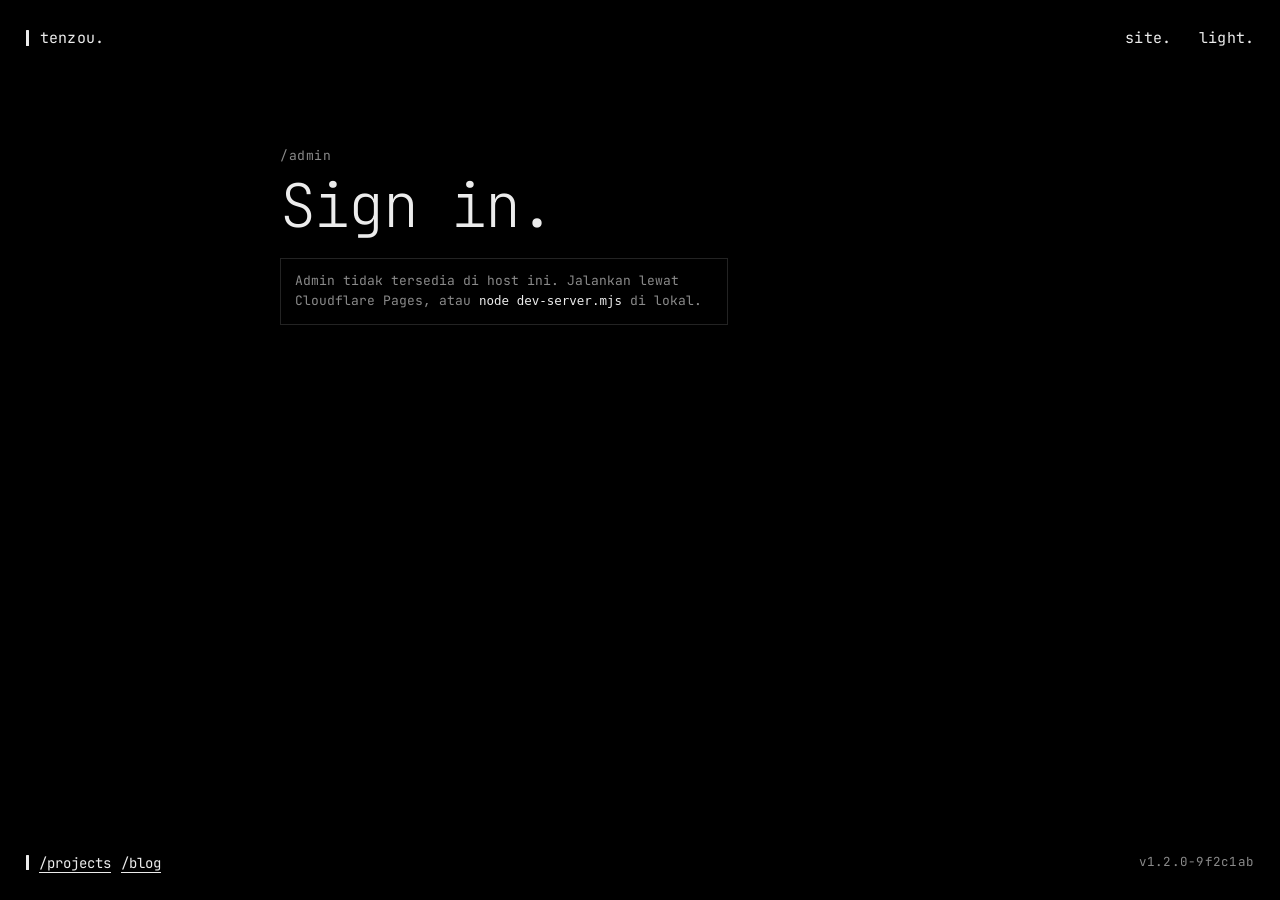
==== admin.html @ 82ef8ec5 "Move repo badges below titles and auto-save font choice" ====
<!DOCTYPE html>
<html lang="id" data-theme="dark">
<head>
  <meta charset="UTF-8">
  <meta name="viewport" content="width=device-width, initial-scale=1.0">
  <title>admin — tenzou.dev</title>
  <meta name="robots" content="noindex, nofollow">
  <meta name="theme-color" content="#000000">
  <link rel="icon" href="data:image/svg+xml,%3Csvg xmlns='http://www.w3.org/2000/svg' viewBox='0 0 32 32'%3E%3Crect width='32' height='32' fill='%23000'/%3E%3Crect x='13.5' y='7' width='4' height='18' fill='%23fff'/%3E%3C/svg%3E">
  <link rel="preconnect" href="https://fonts.googleapis.com">
  <link rel="preconnect" href="https://fonts.gstatic.com" crossorigin>
  <link href="https://fonts.googleapis.com/css2?family=Fira+Code:wght@300;400;600&family=IBM+Plex+Mono:wght@300;400;600&family=JetBrains+Mono:wght@200;300;400;600&family=Space+Mono:wght@400;700&display=swap" rel="stylesheet">
  <link rel="stylesheet" href="assets/style.css">
  <script>
    try {
      var saved = localStorage.getItem("tenzou-theme");
      if (saved === "light" || saved === "dark") document.documentElement.dataset.theme = saved;
      var font = localStorage.getItem("tenzou-font");
      if (font) document.documentElement.dataset.font = font;
    } catch (e) {}
  </script>
</head>
<body data-page="admin">
  <div class="shell">
    <header class="top">
      <a class="brand" href="index.html" aria-label="tenzou.dev — home">
        <span class="mark" aria-hidden="true"></span>
        <span data-brand>tenzou.</span>
      </a>
      <nav class="top-links" aria-label="Navigasi">
        <a href="index.html">site.</a>
        <button class="theme" type="button" data-theme-toggle aria-label="Switch to light theme" aria-pressed="false">light.</button>
      </nav>
    </header>

    <main class="page admin">
      <p class="kicker">/admin</p>
      <div class="signin-head">
        <h1 class="page-title page-title--xl" data-admin-title>Sign in.</h1>
        <a class="github-login" href="/api/auth/github" data-github-login hidden aria-label="Sign in with GitHub" title="Sign in with GitHub">
          <span class="signin-bar" aria-hidden="true">|</span>
          <svg viewBox="0 0 24 24" fill="currentColor" aria-hidden="true"><path d="M12 .3a12 12 0 0 0-3.8 23.4c.6.1.8-.3.8-.6v-2c-3.3.7-4-1.6-4-1.6-.6-1.4-1.4-1.8-1.4-1.8-1.1-.7.1-.7.1-.7 1.2.1 1.8 1.2 1.8 1.2 1.1 1.8 2.8 1.3 3.5 1 .1-.8.4-1.3.8-1.6-2.7-.3-5.5-1.3-5.5-5.9 0-1.3.5-2.4 1.2-3.2-.1-.3-.5-1.5.1-3.2 0 0 1-.3 3.3 1.2a11.5 11.5 0 0 1 6 0C17.3 4.7 18.3 5 18.3 5c.6 1.7.2 2.9.1 3.2.8.8 1.2 1.9 1.2 3.2 0 4.6-2.8 5.6-5.5 5.9.4.4.8 1.1.8 2.2v3.3c0 .3.2.7.8.6A12 12 0 0 0 12 .3Z"></path></svg>
        </a>
      </div>

      <p class="offline-note" data-offline hidden>
        Admin tidak tersedia di host ini. Jalankan lewat Cloudflare Pages, atau
        <code>node dev-server.mjs</code> di lokal.
      </p>

      <div class="login" data-login hidden>
        <form class="password-form" data-password-login hidden>
          <label class="field">
            <span class="field-label" for="admin-password">password</span>
            <input class="input" id="admin-password" type="password" autocomplete="current-password" data-password required>
          </label>
          <div>
            <button class="btn" type="submit">masuk</button>
          </div>
        </form>
        <button class="text-link" type="button" data-use-password hidden>use password</button>
        <p class="status" data-login-status role="status"></p>
      </div>

      <form class="editor" data-editor hidden novalidate>
        <nav class="admin-tabs" role="tablist" aria-label="Bagian admin">
          <button class="admin-tab is-active" type="button" role="tab" aria-selected="true" data-admin-tab="profile">profil</button>
          <button class="admin-tab" type="button" role="tab" aria-selected="false" data-admin-tab="projects">project</button>
          <button class="admin-tab" type="button" role="tab" aria-selected="false" data-admin-tab="posts">tulisan</button>
          <button class="admin-tab" type="button" role="tab" aria-selected="false" data-admin-tab="socials">sosial</button>
        </nav>

        <section class="panel" role="tabpanel" data-tab-panel="profile">
          <h2 class="panel-title">profil</h2>
          <p class="hint">Versi di footer otomatis mengikuti commit terbaru.</p>
          <label class="field">
            <span class="field-label">nama (maks 12, tampil vertikal)</span>
            <input class="input" data-field="name" maxlength="12" required>
          </label>
          <input type="hidden" data-field="version">
          <label class="field">
            <span class="field-label">intro</span>
            <textarea class="input textarea" rows="7" maxlength="700" data-field="intro"></textarea>
          </label>
          <label class="field">
            <span class="field-label">font tampilan — langsung tersimpan saat dipilih</span>
            <select class="input select" data-field="font">
              <option value="jetbrains">JetBrains Mono (default)</option>
              <option value="ibm">IBM Plex Mono</option>
              <option value="space">Space Mono</option>
              <option value="fira">Fira Code</option>
              <option value="system">System monospace</option>
            </select>
          </label>
          <label class="field">
            <span class="field-label">username github (untuk repo publik)</span>
            <input class="input" data-field="github" maxlength="39" placeholder="username">
          </label>
        </section>

        <section class="panel" role="tabpanel" data-tab-panel="projects" hidden>
          <div class="panel-head">
            <h2 class="panel-title">project manual</h2>
            <button class="btn btn--ghost btn--sm" type="button" data-add-project>+ tambah</button>
          </div>
          <p class="hint">Tampil di /projects bersama repo publik GitHub. Bahasa/stack dideteksi otomatis dari link.</p>
          <div class="editor-list" data-projects-editor></div>
        </section>

        <section class="panel" role="tabpanel" data-tab-panel="socials" hidden>
          <div class="panel-head">
            <h2 class="panel-title">sosial</h2>
            <button class="btn btn--ghost btn--sm" type="button" data-add-social>+ tambah</button>
          </div>
          <div class="editor-list" data-socials-editor></div>
        </section>

        <section class="panel" role="tabpanel" data-tab-panel="posts" hidden>
          <div class="panel-head">
            <h2 class="panel-title">tulisan</h2>
            <button class="btn btn--ghost btn--sm" type="button" data-add-post>+ tambah</button>
          </div>
          <p class="hint">Klik judul untuk membuka editor. Tag dipisah koma. Isi artikel mendukung markdown sederhana (## judul, - list, **bold**, `code`).</p>
          <div class="editor-list" data-posts-editor></div>
        </section>

        <div class="editor-actions">
          <button class="btn" type="submit">simpan</button>
          <button class="btn btn--ghost" type="button" data-reload>muat ulang</button>
          <button class="btn btn--ghost" type="button" data-logout>keluar</button>
          <span class="signed-as" data-signed-as></span>
          <span class="status" data-status role="status"></span>
        </div>
      </form>
    </main>

    <footer class="foot">
      <div class="foot-links">
        <span class="mark" aria-hidden="true"></span>
        <a href="projects.html">/projects</a>
        <a href="blog.html">/blog</a>
      </div>
      <span class="version" data-version>v1.2.0-9f2c1ab</span>
    </footer>
  </div>

  <div class="toast" role="status" aria-live="polite"></div>
  <script src="assets/theme.js"></script>
  <script src="assets/site.js"></script>
  <script src="assets/admin.js"></script>
</body>
</html>
---- assets/style.css ----
/* ============================================================
   tenzou.dev
   Minimal monospace personal site.
   ============================================================ */

*,
*::before,
*::after {
  box-sizing: border-box;
}

[hidden] {
  display: none !important;
}

:root {
  --bg: #000000;
  --fg: #ececec;
  --dim: #8a8a8a;
  --hair: #232323;
  --toast-bg: #ececec;
  --toast-fg: #000000;
  --ok: #6ee7a8;
  --err: #ff8080;
  --mono: "JetBrains Mono", ui-monospace, SFMono-Regular, Menlo, Consolas, monospace;
  --pad-x: clamp(36px, 10vw, 56px);
  --edge-x: clamp(18px, 2.4vw, 26px);
  --pad-y: clamp(18px, 3.5vh, 30px);
  color-scheme: dark;
}

html[data-font="ibm"] {
  --mono: "IBM Plex Mono", ui-monospace, SFMono-Regular, Menlo, Consolas, monospace;
}

html[data-font="space"] {
  --mono: "Space Mono", ui-monospace, SFMono-Regular, Menlo, Consolas, monospace;
}

html[data-font="fira"] {
  --mono: "Fira Code", ui-monospace, SFMono-Regular, Menlo, Consolas, monospace;
}

html[data-font="system"] {
  --mono: ui-monospace, SFMono-Regular, Menlo, Consolas, monospace;
}

html[data-theme="light"] {
  --bg: #f3f1ec;
  --fg: #14140f;
  --dim: #77726a;
  --hair: #dcd7ce;
  --toast-bg: #14140f;
  --toast-fg: #f3f1ec;
  --ok: #167a45;
  --err: #b42323;
  color-scheme: light;
}

html,
body {
  margin: 0;
  padding: 0;
}

html {
  background: var(--bg);
  -webkit-text-size-adjust: 100%;
}

body {
  background: var(--bg);
  color: var(--fg);
  font-family: var(--mono);
  font-size: 16px;
  font-weight: 400;
  line-height: 1.5;
  min-height: 100vh;
  min-height: 100dvh;
  -webkit-font-smoothing: antialiased;
  -moz-osx-font-smoothing: grayscale;
  text-rendering: optimizeLegibility;
  transition: background-color 0.25s ease, color 0.25s ease;
}

::selection {
  background: var(--fg);
  color: var(--bg);
}

:focus-visible {
  outline: 1px solid var(--fg);
  outline-offset: 3px;
  border-radius: 1px;
}

a {
  color: inherit;
  text-decoration: none;
}

/* ---------- shell ---------- */

.shell {
  width: 100%;
  margin: 0 auto;
  padding: var(--pad-y) 0;
  min-height: 100vh;
  min-height: 100dvh;
  display: flex;
  flex-direction: column;
  gap: clamp(20px, 5vh, 44px);
}

/* ---------- top bar ---------- */

.top {
  position: sticky;
  top: 0;
  z-index: 30;
  display: flex;
  align-items: center;
  justify-content: space-between;
  gap: 16px;
  padding-inline: var(--edge-x);
  padding-block: 10px;
  margin-block: -10px;
  background: var(--bg);
  box-shadow: 0 0 0 12px var(--bg);
  font-size: 15px;
  line-height: 1;
  letter-spacing: 0.01em;
  transition: background-color 0.25s ease;
}

.top a {
  transition: color 0.2s ease;
}

.top a:hover {
  color: var(--dim);
}

.brand {
  display: inline-flex;
  align-items: center;
  gap: 11px;
}

.mark {
  display: block;
  flex: none;
  width: 3px;
  height: 16px;
  background: currentColor;
  border-radius: 0.5px;
  animation: breathe 3.6s ease-in-out infinite;
}

.top-links {
  display: flex;
  align-items: center;
  gap: clamp(16px, 4vw, 28px);
}

.theme {
  appearance: none;
  background: none;
  border: 0;
  padding: 0;
  margin: 0;
  font: inherit;
  color: inherit;
  line-height: 1;
  letter-spacing: inherit;
  cursor: pointer;
  transition: color 0.2s ease;
}

.theme:hover {
  color: var(--dim);
}

/* ---------- hero ---------- */

.main {
  flex: 1 1 auto;
  display: flex;
  align-items: center;
  justify-content: center;
  padding-inline: var(--pad-x);
}

.hero {
  display: flex;
  align-items: center;
  gap: var(--pad-x);
  width: 100%;
  max-width: 660px;
  opacity: 0;
  transition: opacity 0.4s ease;
}

body.content-ready .hero {
  opacity: 1;
}

.name {
  flex: none;
  margin: 0;
  display: flex;
  flex-direction: column;
  align-items: center;
  font-size: clamp(30px, 8.8vw, 50px);
  font-weight: 200;
  line-height: 1.22;
  letter-spacing: 0.01em;
  user-select: none;
  -webkit-user-select: none;
}

.name span {
  display: block;
  animation: rise 0.55s cubic-bezier(0.22, 0.7, 0.25, 1) both;
  animation-delay: calc(var(--i, 0) * 55ms + 80ms);
}

.intro {
  min-width: 0;
  max-width: 36ch;
}

.intro p {
  margin: 0;
  font-size: clamp(13.5px, 3.6vw, 15.5px);
  line-height: 1.55;
  color: var(--fg);
  text-wrap: pretty;
}

.intro .coords {
  margin-top: clamp(14px, 2.8vh, 22px);
  color: var(--dim);
  font-size: clamp(13.5px, 3.6vw, 15px);
  letter-spacing: 0.04em;
}

.uptime {
  margin: 5px 0 0;
  color: var(--dim);
  font-size: clamp(12px, 3.2vw, 13px);
  line-height: 1.4;
  letter-spacing: 0.04em;
  font-variant-numeric: tabular-nums;
}

.socials {
  display: flex;
  align-items: center;
  gap: 15px;
  margin-top: 12px;
}

.socials a {
  display: inline-flex;
  padding: 2px;
  color: var(--fg);
  opacity: 0.92;
  transition: opacity 0.2s ease, transform 0.2s ease;
}

.socials a:hover {
  opacity: 1;
  transform: translateY(-2px);
}

.socials svg {
  display: block;
  width: 21px;
  height: 21px;
}

/* ---------- footer ---------- */

.foot {
  position: sticky;
  bottom: 0;
  z-index: 30;
  display: flex;
  align-items: center;
  justify-content: space-between;
  gap: 16px;
  padding-inline: var(--edge-x);
  padding-block: 10px;
  margin-block: -10px;
  background: var(--bg);
  box-shadow: 0 0 0 12px var(--bg);
  font-size: 14px;
  line-height: 1;
  transition: background-color 0.25s ease;
}

.foot-links {
  display: inline-flex;
  align-items: center;
  gap: 10px;
}

.foot-links .mark {
  width: 3px;
  height: 15px;
  animation: none;
}

.foot-links a {
  color: var(--fg);
  text-decoration: underline;
  text-decoration-thickness: 1px;
  text-underline-offset: 3.5px;
  text-decoration-color: currentColor;
  transition: color 0.2s ease, text-underline-offset 0.2s ease;
}

.foot-links a:hover {
  color: var(--dim);
  text-underline-offset: 5px;
}

.version {
  color: var(--dim);
  font-size: 12.5px;
  letter-spacing: 0.02em;
}

/* ---------- inner pages ---------- */

.page {
  flex: 1 1 auto;
  width: 100%;
  max-width: calc(660px + var(--pad-x) * 2);
  margin: 0 auto;
  padding: clamp(16px, 7vh, 56px) var(--pad-x) clamp(24px, 6vh, 40px);
}

.kicker {
  margin: 0 0 10px;
  color: var(--dim);
  font-size: 13px;
  letter-spacing: 0.04em;
}

.page-title {
  margin: 0 0 12px;
  font-size: clamp(24px, 5vw, 30px);
  font-weight: 300;
  line-height: 1.2;
}

.page-sub {
  max-width: 48ch;
  margin: 0 0 clamp(26px, 5vh, 38px);
  color: var(--dim);
  font-size: clamp(13.5px, 3.6vw, 14.5px);
  line-height: 1.55;
}

.list {
  margin: 0;
  padding: 0;
  list-style: none;
  border-top: 1px solid var(--hair);
}

.list li {
  border-bottom: 1px solid var(--hair);
}

.row {
  display: flex;
  flex-wrap: wrap;
  align-items: baseline;
  gap: 8px 12px;
  padding: 16px 2px 6px;
  color: var(--fg);
}

.row-title {
  font-size: clamp(14.5px, 3.9vw, 15.5px);
}

body[data-page="projects"] .row-title {
  font-weight: 600;
}

.row:hover .row-title {
  text-decoration: underline;
  text-underline-offset: 4px;
}

.row-meta {
  margin-left: auto;
  color: var(--dim);
  font-size: 12.5px;
  white-space: nowrap;
}

.row-side {
  display: inline-flex;
  flex-wrap: wrap;
  align-items: center;
  justify-content: flex-end;
  gap: 9px;
  margin-left: auto;
  flex: none;
}

.row-side .row-meta {
  margin-left: 0;
}

.badge {
  display: inline-block;
  padding: 1px 6px;
  border: 1px solid var(--hair);
  border-radius: 3px;
  color: var(--dim);
  font-size: 10.5px;
  line-height: 1.65;
  letter-spacing: 0.03em;
  white-space: nowrap;
}

.row-badges {
  display: flex;
  flex: 1 1 100%;
  flex-wrap: wrap;
  gap: 6px;
  margin-top: -2px;
}

.row-arrow {
  color: var(--dim);
  font-size: 13px;
  transition: transform 0.2s ease, color 0.2s ease;
}

.row:hover .row-arrow {
  color: var(--fg);
  transform: translate(2px, -2px);
}

.row-desc {
  max-width: 62ch;
  margin: 0 0 16px;
  color: var(--dim);
  font-size: 13.5px;
  line-height: 1.5;
  text-wrap: pretty;
}

.list-note {
  margin: 0;
  padding: 16px 2px;
  color: var(--dim);
  font-size: 13.5px;
  line-height: 1.5;
}

.inline-link {
  color: var(--fg);
  text-decoration: underline;
  text-decoration-thickness: 1px;
  text-underline-offset: 3px;
}

.inline-link:hover {
  color: var(--dim);
}

.back {
  display: inline-block;
  margin-top: clamp(28px, 5vh, 40px);
  color: var(--dim);
  font-size: 13.5px;
  transition: color 0.2s ease;
}

.back:hover {
  color: var(--fg);
}

/* ---------- blog list + article ---------- */

body[data-page="blog"] .row-title {
  font-weight: 600;
}

.tags {
  display: flex;
  flex-wrap: wrap;
  gap: 6px;
}

.list .tags {
  margin-top: -6px;
  padding: 0 2px 16px;
}

.post-page .tags {
  padding: 0 0 22px;
}

.tag {
  display: inline-block;
  padding: 1px 6px;
  border: 1px solid var(--hair);
  border-radius: 3px;
  color: var(--dim);
  font-size: 10.5px;
  line-height: 1.65;
  letter-spacing: 0.03em;
  white-space: nowrap;
}

.post-title {
  margin-bottom: 10px;
  font-size: clamp(28px, 6vw, 40px);
  font-weight: 300;
  line-height: 1.15;
  letter-spacing: -0.01em;
}

.post-meta {
  margin: 0 0 10px;
  color: var(--dim);
  font-size: 12.5px;
  letter-spacing: 0.03em;
}

.post-lead {
  margin: 20px 0 0;
  color: var(--dim);
  font-size: clamp(15px, 3.8vw, 17px);
  line-height: 1.6;
  text-wrap: pretty;
}

.post-body {
  margin-top: clamp(24px, 5vh, 36px);
  font-size: clamp(14.5px, 3.8vw, 16px);
  line-height: 1.75;
  overflow-wrap: anywhere;
}

.post-body p {
  margin: 0 0 1.25em;
}

.post-body h2,
.post-body h3 {
  margin: 1.9em 0 0.7em;
  font-weight: 600;
  line-height: 1.3;
}

.post-body h2 {
  font-size: 1.15em;
}

.post-body h3 {
  font-size: 1.02em;
}

.post-body ul,
.post-body ol {
  margin: 0 0 1.25em;
  padding-left: 1.4em;
}

.post-body li {
  margin: 0.35em 0;
}

.post-body a {
  text-decoration: underline;
  text-underline-offset: 3px;
}

.post-body code {
  padding: 1px 5px;
  border: 1px solid var(--hair);
  border-radius: 3px;
  font-size: 0.9em;
}

.post-body pre {
  margin: 0 0 1.25em;
  padding: 14px 16px;
  border: 1px solid var(--hair);
  border-radius: 5px;
  overflow-x: auto;
}

.post-body pre code {
  padding: 0;
  border: 0;
  font-size: 12.5px;
  line-height: 1.6;
}

.post-body blockquote {
  margin: 0 0 1.25em;
  padding-left: 14px;
  border-left: 2px solid var(--hair);
  color: var(--dim);
}

.post-actions {
  display: flex;
  align-items: center;
  gap: 12px;
  margin-top: clamp(30px, 6vh, 44px);
  padding-top: 20px;
  border-top: 1px solid var(--hair);
}

.like {
  display: inline-flex;
  align-items: center;
  gap: 7px;
  padding: 7px 12px;
  border: 1px solid var(--hair);
  border-radius: 999px;
  background: transparent;
  color: var(--dim);
  font: inherit;
  font-size: 13px;
  line-height: 1;
  cursor: pointer;
  transition: color 0.2s ease, border-color 0.2s ease;
}

.like:hover,
.like[aria-pressed="true"] {
  color: var(--fg);
  border-color: var(--fg);
}

.like:disabled {
  opacity: 0.6;
  cursor: wait;
}

.like-icon {
  font-size: 15px;
  line-height: 1;
}

.like-count {
  color: inherit;
  font-variant-numeric: tabular-nums;
}

.comments {
  margin-top: clamp(34px, 7vh, 52px);
}

.comments-title {
  margin: 0 0 18px;
  color: var(--dim);
  font-size: 12px;
  font-weight: 400;
  letter-spacing: 0.08em;
  text-transform: uppercase;
}

.comment-form {
  margin: 0 0 24px;
  padding: 16px;
  border: 1px solid var(--hair);
  border-radius: 6px;
}

.comment-form-foot {
  display: flex;
  align-items: center;
  gap: 12px;
}

.honeypot {
  position: absolute;
  left: -9999px;
  width: 1px;
  height: 1px;
  opacity: 0;
  pointer-events: none;
}

.comments-list {
  margin: 0;
  padding: 0;
  list-style: none;
  border-top: 1px solid var(--hair);
}

.comment {
  padding: 16px 2px;
  border-bottom: 1px solid var(--hair);
}

.comment-head {
  display: flex;
  align-items: baseline;
  justify-content: space-between;
  gap: 12px;
  margin-bottom: 6px;
}

.comment-name {
  font-size: 13px;
  font-weight: 600;
}

.comment-time {
  color: var(--dim);
  font-size: 11.5px;
  white-space: nowrap;
}

.comment-body {
  margin: 0;
  color: var(--fg);
  font-size: 13.5px;
  line-height: 1.6;
  white-space: pre-wrap;
  overflow-wrap: anywhere;
}

/* ---------- admin ---------- */

.admin {
  max-width: calc(720px + var(--pad-x) * 2);
}

.admin-tabs {
  display: grid;
  grid-template-columns: repeat(4, minmax(0, 1fr));
  gap: 6px;
  padding-top: 4px;
}

.admin-tab {
  appearance: none;
  min-width: 0;
  overflow: hidden;
  padding: 7px 4px;
  border: 1px solid transparent;
  border-radius: 999px;
  background: transparent;
  color: var(--dim);
  font: inherit;
  font-size: 12px;
  letter-spacing: 0.03em;
  text-align: center;
  text-overflow: ellipsis;
  white-space: nowrap;
  cursor: pointer;
  transition: color 0.2s ease, border-color 0.2s ease;
}

.admin-tab:hover {
  color: var(--fg);
}

.admin-tab.is-active {
  border-color: var(--hair);
  color: var(--fg);
}

.login {
  display: flex;
  flex-direction: column;
  gap: 12px;
  max-width: 320px;
  padding-top: 6px;
}

.password-form {
  display: flex;
  flex-direction: column;
  gap: 12px;
}

.text-link {
  appearance: none;
  align-self: flex-start;
  padding: 0;
  border: 0;
  background: transparent;
  color: var(--dim);
  font: inherit;
  font-size: 12.5px;
  text-decoration: underline;
  text-underline-offset: 3px;
  cursor: pointer;
}

.text-link:hover {
  color: var(--fg);
}

.offline-note {
  max-width: 56ch;
  margin: 0;
  padding: 12px 14px;
  border: 1px solid var(--hair);
  color: var(--dim);
  font-size: 13px;
  line-height: 1.6;
}

.offline-note code {
  color: var(--fg);
  font-size: 12.5px;
}

.panel {
  padding: 18px 0 22px;
  border-top: 1px solid var(--hair);
}

.panel:last-of-type {
  border-bottom: 1px solid var(--hair);
}

.panel-head {
  display: flex;
  align-items: center;
  justify-content: space-between;
  gap: 12px;
  margin-bottom: 14px;
}

.panel-title {
  margin: 0;
  color: var(--dim);
  font-size: 12px;
  font-weight: 400;
  letter-spacing: 0.08em;
  text-transform: uppercase;
}

.hint {
  margin: -4px 0 12px;
  color: var(--dim);
  font-size: 12.5px;
  line-height: 1.5;
}

.field {
  display: flex;
  flex-direction: column;
  gap: 6px;
  margin-bottom: 14px;
  min-width: 0;
}

.field-label,
.field > span {
  color: var(--dim);
  font-size: 12px;
  letter-spacing: 0.04em;
}

.input {
  width: 100%;
  margin: 0;
  padding: 10px 12px;
  border: 1px solid var(--hair);
  border-radius: 4px;
  background: transparent;
  color: var(--fg);
  font: inherit;
  font-size: 14px;
  line-height: 1.4;
  transition: border-color 0.2s ease;
}

.input::placeholder {
  color: var(--dim);
  opacity: 0.7;
}

.input:focus {
  outline: none;
  border-color: var(--fg);
}

.textarea {
  resize: vertical;
  min-height: 72px;
  line-height: 1.55;
}

.select {
  appearance: none;
  -webkit-appearance: none;
  padding-right: 26px;
  background-image: linear-gradient(45deg, transparent 50%, currentColor 50%),
    linear-gradient(135deg, currentColor 50%, transparent 50%);
  background-position: calc(100% - 15px) 50%, calc(100% - 10px) 50%;
  background-size: 5px 5px, 5px 5px;
  background-repeat: no-repeat;
  cursor: pointer;
}

.select option {
  background: var(--bg);
  color: var(--fg);
}

.grid-2 {
  display: grid;
  grid-template-columns: 1fr 1fr;
  gap: 14px;
}

.btn {
  appearance: none;
  border: 1px solid var(--fg);
  border-radius: 999px;
  padding: 9px 18px;
  background: var(--fg);
  color: var(--bg);
  font: inherit;
  font-size: 13px;
  line-height: 1.2;
  cursor: pointer;
  transition: opacity 0.2s ease, background-color 0.2s ease, color 0.2s ease;
}

.btn:hover {
  opacity: 0.82;
}

.btn--ghost {
  background: transparent;
  color: var(--fg);
  border-color: var(--hair);
}

.btn--ghost:hover {
  border-color: var(--fg);
  opacity: 1;
}

.btn--sm {
  padding: 6px 12px;
  font-size: 12px;
}

.signin-head {
  display: flex;
  align-items: center;
  gap: clamp(14px, 3.5vw, 20px);
  margin-bottom: clamp(16px, 3vh, 22px);
}

.signin-head .page-title {
  margin: 0;
}

.page-title--xl {
  font-size: clamp(42px, 9vw, 60px);
  font-weight: 200;
  line-height: 1;
  letter-spacing: -0.03em;
}

.github-login {
  display: inline-flex;
  align-items: center;
  gap: 14px;
  color: var(--fg);
}

.github-login .signin-bar {
  color: var(--dim);
  font-size: clamp(28px, 7vw, 38px);
  font-weight: 200;
  line-height: 1;
}

.github-login svg {
  width: 48px;
  height: 48px;
  padding: 11px;
  border: 1px solid var(--hair);
  border-radius: 50%;
  transition: background-color 0.2s ease, border-color 0.2s ease, color 0.2s ease;
}

.github-login:hover svg {
  background: var(--fg);
  border-color: var(--fg);
  color: var(--bg);
}

.editor-list {
  display: flex;
  flex-direction: column;
  gap: 10px;
}

.editor-row {
  display: grid;
  grid-template-columns: 130px minmax(0, 1fr) 36px;
  gap: 10px;
  align-items: start;
}

.editor-card {
  display: grid;
  grid-template-columns: minmax(0, 1fr);
  gap: 10px;
  padding: 12px;
  border: 1px solid var(--hair);
  border-radius: 6px;
}

.editor-card-head {
  display: flex;
  gap: 10px;
  align-items: center;
  min-width: 0;
}

.editor-card-head .input {
  flex: 1;
}

.editor-card-toggle {
  display: flex;
  flex: 1;
  align-items: baseline;
  gap: 9px;
  min-width: 0;
  padding: 3px 0;
  border: 0;
  background: transparent;
  color: var(--fg);
  font: inherit;
  text-align: left;
  cursor: pointer;
}

.editor-card-caret {
  flex: none;
  width: 12px;
  color: var(--dim);
  font-size: 11px;
}

.editor-card-name {
  flex: 1 1 auto;
  min-width: 0;
  overflow: hidden;
  font-size: 13.5px;
  font-weight: 600;
  text-overflow: ellipsis;
  white-space: nowrap;
}

.editor-card-toggle:hover .editor-card-name {
  text-decoration: underline;
  text-underline-offset: 3px;
}

.editor-card-note {
  flex: none;
  overflow: hidden;
  max-width: 46%;
  margin-left: auto;
  color: var(--dim);
  font-size: 11.5px;
  text-overflow: ellipsis;
  white-space: nowrap;
}

.editor-card-body {
  display: grid;
  gap: 10px;
}

.editor-card-body[hidden] {
  display: none;
}

.editor-card-meta {
  display: grid;
  grid-template-columns: 170px minmax(0, 1fr);
  gap: 10px;
}

.project-stack {
  display: grid;
  grid-template-columns: minmax(0, 1fr) auto;
  align-items: center;
  gap: 8px;
}

.project-stack .input {
  width: 100%;
}

.project-stack .status {
  grid-column: 1 / -1;
  font-size: 11.5px;
}

.icon-btn {
  flex: none;
  width: 36px;
  height: 36px;
  padding: 0;
  border: 1px solid var(--hair);
  border-radius: 4px;
  background: transparent;
  color: var(--dim);
  font: inherit;
  font-size: 15px;
  line-height: 1;
  cursor: pointer;
  transition: color 0.2s ease, border-color 0.2s ease;
}

.icon-btn:hover {
  color: var(--fg);
  border-color: var(--fg);
}

.editor-actions {
  display: flex;
  flex-wrap: wrap;
  align-items: center;
  gap: 10px;
  padding-top: 20px;
}

.signed-as {
  margin-left: auto;
  color: var(--dim);
  font-size: 12px;
}

.signed-as:empty {
  display: none;
}

.status {
  color: var(--dim);
  font-size: 12.5px;
  line-height: 1.4;
}

.status--ok {
  color: var(--ok);
}

.status--err {
  color: var(--err);
}

@media (max-width: 560px) {
  .grid-2,
  .editor-card-meta {
    grid-template-columns: 1fr;
  }

  .editor-row {
    grid-template-columns: minmax(0, 1fr) 36px;
    gap: 8px;
  }

  .editor-row .select {
    grid-column: 1;
    grid-row: 1;
  }

  .editor-row .icon-btn {
    grid-column: 2;
    grid-row: 1;
  }

  .editor-row input {
    grid-column: 1 / -1;
    grid-row: 2;
  }
}


/* ---------- toast ---------- */

.toast {
  position: fixed;
  left: 50%;
  bottom: 56px;
  z-index: 40;
  max-width: min(88vw, 420px);
  padding: 9px 15px;
  border-radius: 999px;
  background: var(--toast-bg);
  color: var(--toast-fg);
  font-size: 12.5px;
  line-height: 1.4;
  text-align: center;
  opacity: 0;
  pointer-events: none;
  transform: translate(-50%, 8px);
  transition: opacity 0.22s ease, transform 0.22s ease;
}

.toast.show {
  opacity: 1;
  transform: translate(-50%, 0);
}

/* ---------- motion ---------- */

@keyframes rise {
  from {
    opacity: 0;
    transform: translateY(10px);
  }
  to {
    opacity: 1;
    transform: none;
  }
}

@keyframes breathe {
  0%,
  100% {
    opacity: 1;
  }
  50% {
    opacity: 0.45;
  }
}

@media (prefers-reduced-motion: reduce) {
  *,
  *::before,
  *::after {
    animation-duration: 0.001ms !important;
    animation-iteration-count: 1 !important;
    transition-duration: 0.001ms !important;
  }

  .name span {
    opacity: 1;
    transform: none;
  }
}

/* ---------- small screens ---------- */

@media (max-width: 380px) {
  .top {
    font-size: 14px;
  }

  .name {
    font-size: 31px;
  }

  .page-title--xl {
    font-size: 36px;
  }

  .github-login {
    gap: 10px;
  }

  .github-login .signin-bar {
    font-size: 30px;
  }

  .github-login svg {
    width: 42px;
    height: 42px;
    padding: 9px;
  }
}

@media (max-height: 620px) and (min-width: 600px) {
  .name {
    font-size: 36px;
  }
}
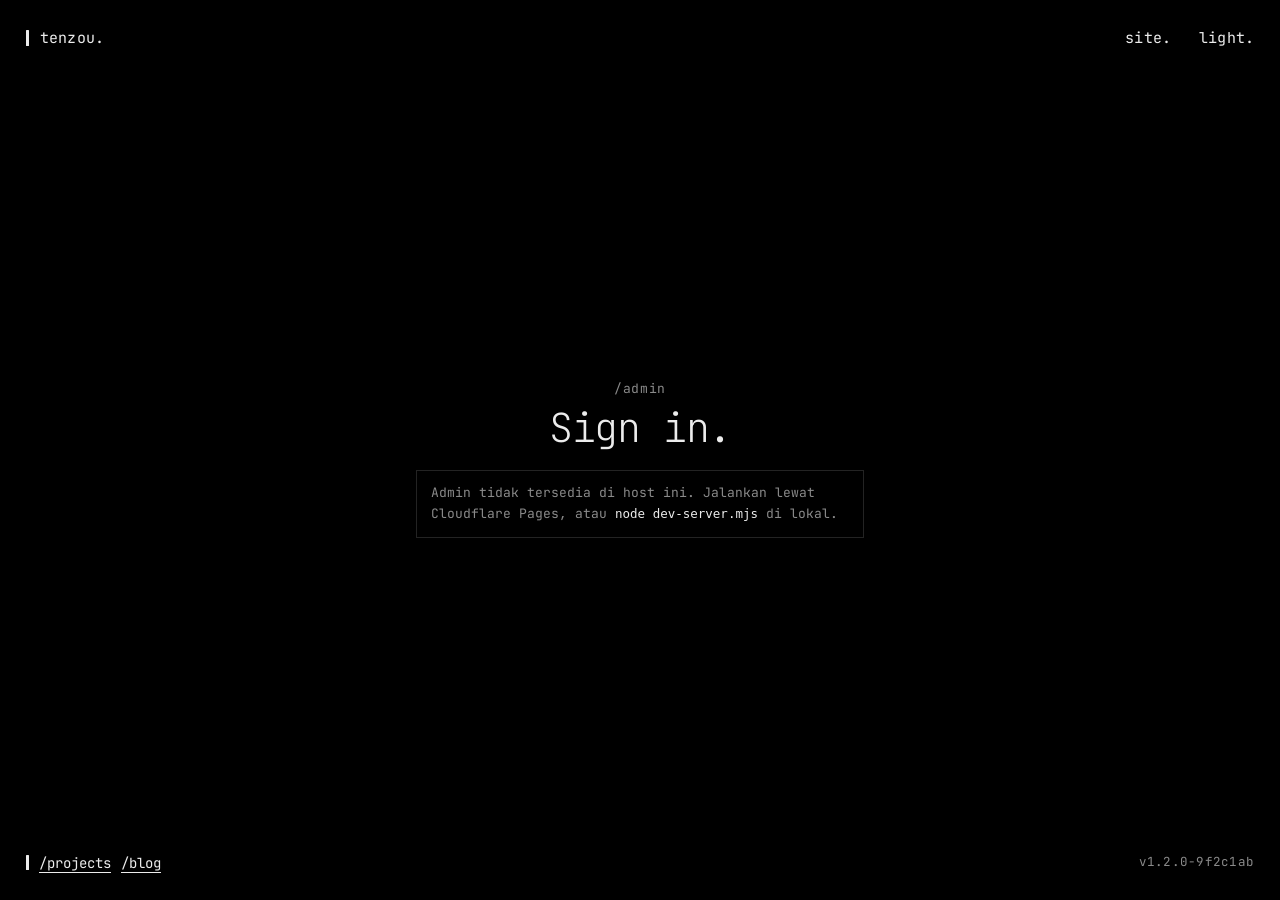
==== commit c18cf705: "Center the sign-in view and enlarge its divider" ====
--- a/admin.html
+++ b/admin.html
@@ -6,7 +6,9 @@
   <title>admin — tenzou.dev</title>
   <meta name="robots" content="noindex, nofollow">
   <meta name="theme-color" content="#000000">
-  <link rel="icon" href="data:image/svg+xml,%3Csvg xmlns='http://www.w3.org/2000/svg' viewBox='0 0 32 32'%3E%3Crect width='32' height='32' fill='%23000'/%3E%3Crect x='13.5' y='7' width='4' height='18' fill='%23fff'/%3E%3C/svg%3E">
+  <link rel="icon" href="favicon.svg" type="image/svg+xml">
+  <link rel="icon" href="favicon-32.png" sizes="32x32" type="image/png">
+  <link rel="apple-touch-icon" href="apple-touch-icon.png">
   <link rel="preconnect" href="https://fonts.googleapis.com">
   <link rel="preconnect" href="https://fonts.gstatic.com" crossorigin>
   <link href="https://fonts.googleapis.com/css2?family=Fira+Code:wght@300;400;600&family=IBM+Plex+Mono:wght@300;400;600&family=JetBrains+Mono:wght@200;300;400;600&family=Space+Mono:wght@400;700&display=swap" rel="stylesheet">
@@ -33,7 +35,7 @@
       </nav>
     </header>
 
-    <main class="page admin">
+    <main class="page admin is-signin">
       <p class="kicker">/admin</p>
       <div class="signin-head">
         <h1 class="page-title page-title--xl" data-admin-title>Sign in.</h1>
@@ -93,6 +95,18 @@
             </select>
           </label>
           <label class="field">
+            <span class="field-label">background home</span>
+            <select class="input select" data-field="background">
+              <option value="code">kode (default)</option>
+              <option value="grid">grid titik</option>
+              <option value="none">tanpa background</option>
+            </select>
+          </label>
+          <label class="field">
+            <span class="field-label">opasitas background — <output data-bg-opacity-label>12%</output></span>
+            <input class="input range" type="range" min="0" max="100" step="1" value="12" data-field="backgroundOpacity">
+          </label>
+          <label class="field">
             <span class="field-label">username github (untuk repo publik)</span>
             <input class="input" data-field="github" maxlength="39" placeholder="username">
           </label>
@@ -112,6 +126,7 @@
             <h2 class="panel-title">sosial</h2>
             <button class="btn btn--ghost btn--sm" type="button" data-add-social>+ tambah</button>
           </div>
+          <p class="hint">Ikon mengikuti URL otomatis — Instagram, Facebook, LinkedIn, YouTube, TikTok, WhatsApp, Discord, dan lainnya. Link yang tidak dikenali memakai ikon rantai.</p>
           <div class="editor-list" data-socials-editor></div>
         </section>
 
--- a/assets/style.css
+++ b/assets/style.css
@@ -102,6 +102,8 @@
 /* ---------- shell ---------- */
 
 .shell {
+  position: relative;
+  z-index: 1;
   width: 100%;
   margin: 0 auto;
   padding: var(--pad-y) 0;
@@ -110,6 +112,96 @@
   display: flex;
   flex-direction: column;
   gap: clamp(20px, 5vh, 44px);
+}
+
+/* ---------- home background ---------- */
+
+.bg-art {
+  position: fixed;
+  inset: 0;
+  z-index: 0;
+  overflow: hidden;
+  pointer-events: none;
+  user-select: none;
+  opacity: var(--bg-art-opacity, 0.12);
+  color: var(--fg);
+  font-family: var(--mono);
+  font-size: 11px;
+  line-height: 1.75;
+  letter-spacing: 0.02em;
+  transition: opacity 0.35s ease;
+}
+
+body:not([data-page="home"]) .bg-art,
+html[data-bg="none"] .bg-art {
+  display: none;
+}
+
+.bg-art pre {
+  margin: 0;
+  font: inherit;
+  white-space: pre;
+}
+
+.bg-code {
+  position: absolute;
+  inset: 0;
+  -webkit-mask-image: radial-gradient(ellipse 74% 70% at 50% 48%, transparent 0%, transparent 38%, #000 82%);
+  mask-image: radial-gradient(ellipse 74% 70% at 50% 48%, transparent 0%, transparent 38%, #000 82%);
+}
+
+.bg-code-left {
+  position: absolute;
+  left: clamp(12px, 4vw, 52px);
+  bottom: 7%;
+  max-width: 46ch;
+  opacity: 0.62;
+}
+
+.bg-code-right {
+  position: absolute;
+  right: clamp(12px, 4vw, 52px);
+  top: 12%;
+  max-width: 38ch;
+  opacity: 0.5;
+}
+
+.bg-grid {
+  display: none;
+  position: absolute;
+  inset: 0;
+  background-image: radial-gradient(circle, currentColor 1px, transparent 1.5px);
+  background-size: 26px 26px;
+  opacity: 0.5;
+  -webkit-mask-image: radial-gradient(ellipse 78% 74% at 50% 50%, #000 0%, transparent 74%);
+  mask-image: radial-gradient(ellipse 78% 74% at 50% 50%, #000 0%, transparent 74%);
+}
+
+html[data-bg="grid"] .bg-code {
+  display: none;
+}
+
+html[data-bg="grid"] .bg-grid {
+  display: block;
+}
+
+@media (max-width: 720px) {
+  .bg-code-right {
+    display: none;
+  }
+
+  .bg-art .bg-code-left {
+    bottom: 5%;
+    left: 10px;
+    font-size: 9px;
+    opacity: 0.45;
+  }
+}
+
+@media (prefers-reduced-motion: reduce) {
+  .bg-art {
+    transition: none;
+  }
 }
 
 /* ---------- top bar ---------- */
@@ -919,6 +1011,51 @@
   color: var(--fg);
 }
 
+.range {
+  appearance: none;
+  -webkit-appearance: none;
+  height: 24px;
+  padding: 0;
+  border: 0;
+  background: transparent;
+  cursor: pointer;
+}
+
+.range::-webkit-slider-runnable-track {
+  height: 2px;
+  border-radius: 2px;
+  background: var(--hair);
+}
+
+.range::-webkit-slider-thumb {
+  -webkit-appearance: none;
+  width: 11px;
+  height: 11px;
+  margin-top: -4.5px;
+  border: 0;
+  border-radius: 50%;
+  background: var(--fg);
+}
+
+.range::-moz-range-track {
+  height: 2px;
+  border-radius: 2px;
+  background: var(--hair);
+}
+
+.range::-moz-range-thumb {
+  width: 11px;
+  height: 11px;
+  border: 0;
+  border-radius: 50%;
+  background: var(--fg);
+}
+
+.range:focus-visible {
+  outline: 1px solid var(--fg);
+  outline-offset: 3px;
+}
+
 .grid-2 {
   display: grid;
   grid-template-columns: 1fr 1fr;
@@ -971,12 +1108,54 @@
 }
 
 .page-title--xl {
-  font-size: clamp(42px, 9vw, 60px);
+  font-size: clamp(28px, 6vw, 40px);
   font-weight: 200;
   line-height: 1;
   letter-spacing: -0.03em;
 }
 
+/* logged-out view: center everything in the available screen space */
+
+.admin.is-signin {
+  display: flex;
+  flex-direction: column;
+  justify-content: center;
+  align-items: center;
+}
+
+.admin.is-signin .signin-head {
+  justify-content: center;
+}
+
+.admin.is-signin .login {
+  align-items: center;
+  width: min(320px, 100%);
+  margin-inline: auto;
+  text-align: center;
+}
+
+.admin.is-signin .login .text-link {
+  align-self: center;
+}
+
+.admin.is-signin .password-form {
+  width: 100%;
+  text-align: left;
+}
+
+.admin.is-signin .password-form > div {
+  text-align: center;
+}
+
+.admin.is-signin .status {
+  text-align: center;
+}
+
+.admin.is-signin .offline-note {
+  text-align: left;
+  margin-inline: auto;
+}
+
 .github-login {
   display: inline-flex;
   align-items: center;
@@ -986,7 +1165,7 @@
 
 .github-login .signin-bar {
   color: var(--dim);
-  font-size: clamp(28px, 7vw, 38px);
+  font-size: clamp(48px, 11vw, 68px);
   font-weight: 200;
   line-height: 1;
 }
@@ -1275,7 +1454,7 @@
   }
 
   .page-title--xl {
-    font-size: 36px;
+    font-size: 26px;
   }
 
   .github-login {
@@ -1283,7 +1462,7 @@
   }
 
   .github-login .signin-bar {
-    font-size: 30px;
+    font-size: 44px;
   }
 
   .github-login svg {
